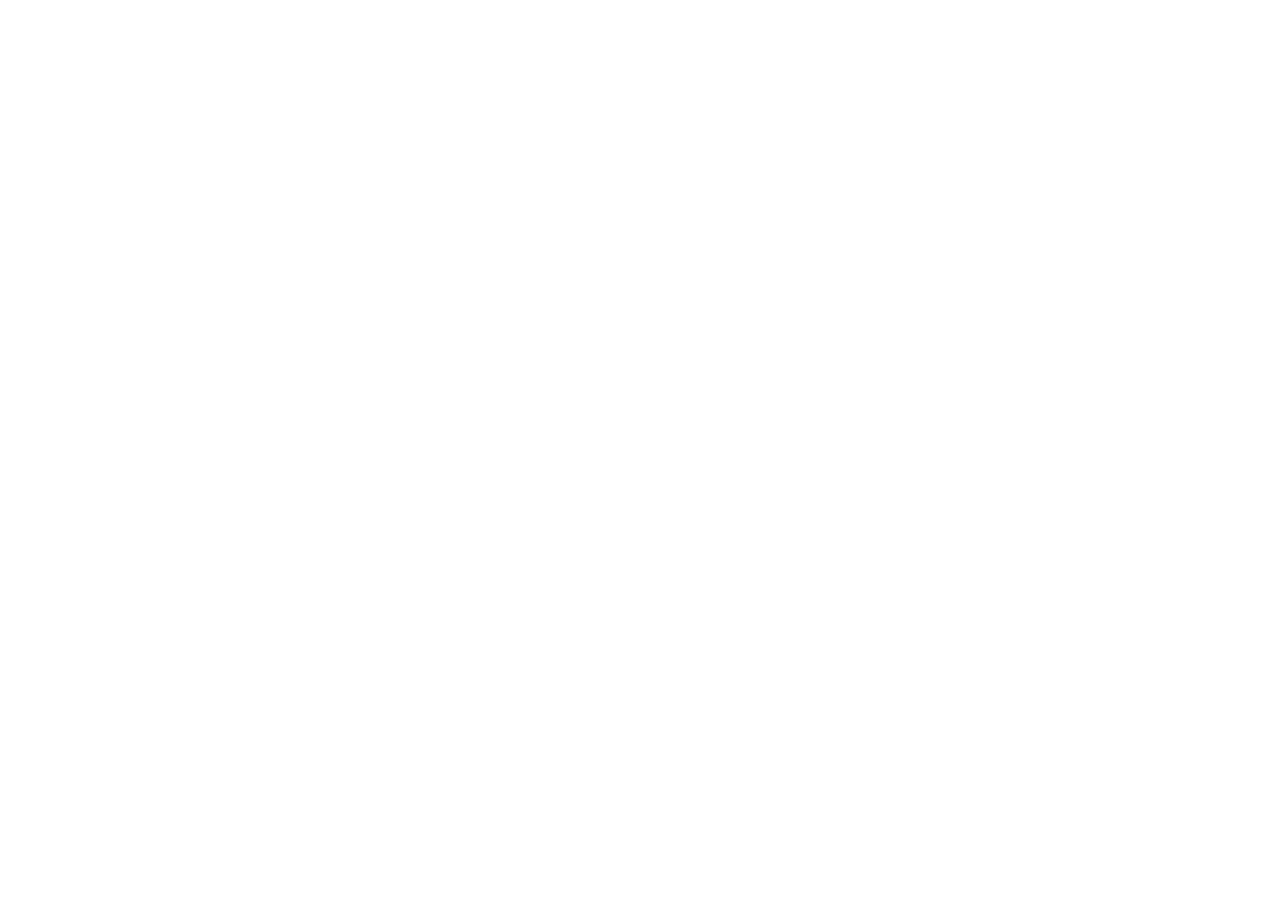
==== index.html @ 52c77c59 "Resume Update" ====
<!doctype html>
<html lang="en">
<head>
    <meta charset="UTF-8">
    <meta name="viewport"
          content="width=device-width, user-scalable=no, initial-scale=1.0, maximum-scale=1.0, minimum-scale=1.0">
    <meta http-equiv="X-UA-Compatible" content="ie=edge">
    <link rel="stylesheet" href="main.css">
    <title>Resume</title>
</head>
<body>

</body>
</html>
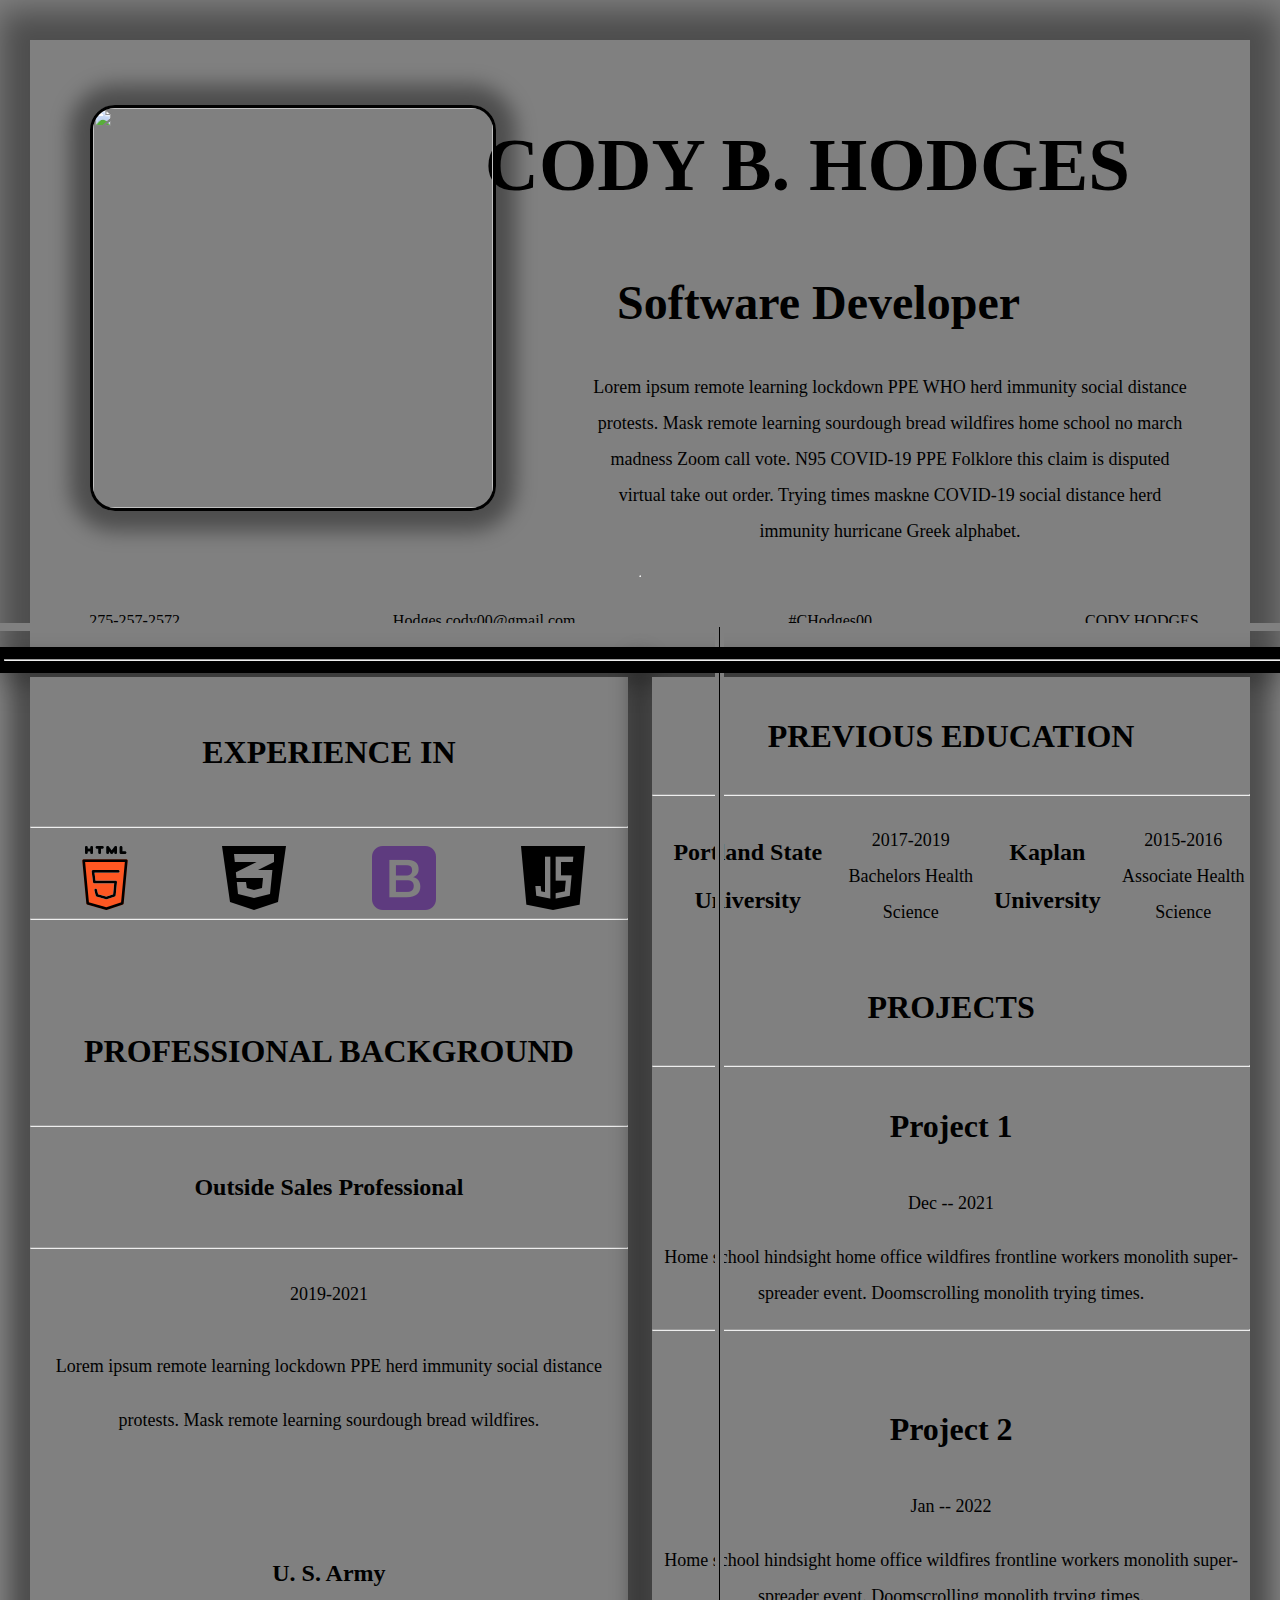
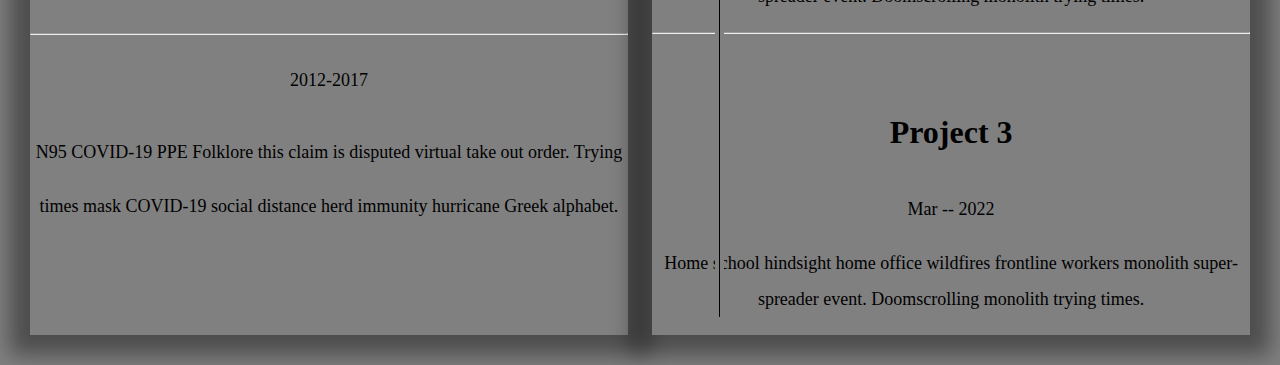
==== commit 3f6483cc: "Resume" ====
--- a/index.html
+++ b/index.html
@@ -5,10 +5,106 @@
     <meta name="viewport"
           content="width=device-width, user-scalable=no, initial-scale=1.0, maximum-scale=1.0, minimum-scale=1.0">
     <meta http-equiv="X-UA-Compatible" content="ie=edge">
+    <script src="https://kit.fontawesome.com/540684f263.js" crossorigin="anonymous"></script>
     <link rel="stylesheet" href="main.css">
     <title>Resume</title>
 </head>
 <body>
+<div class="whole">
+    <div class="top">
+        <div class="logo">
+            <img id="picture" src="https://ca.slack-edge.com/T029BRGN0-U02MX7BDY8L-737c5d5409f0-512">
+        </div>
+        <h1>CODY B. HODGES</h1>
+        <h2>Software Developer</h2>
+        <p> Lorem ipsum remote learning lockdown PPE WHO herd immunity social distance protests.
+            Mask remote learning sourdough bread wildfires home school no march madness Zoom call vote.
+            N95 COVID-19 PPE Folklore this claim is disputed virtual take out order.
+            Trying times maskne COVID-19 social distance herd immunity hurricane Greek alphabet.</p>
+        <hr>
+        <div class="contact">
+            <a href="#"><i class="fas fa-phone-alt"></i> &nbsp; 275-257-2572</a>
+            <br>
+            <a href="#"><i class="fas fa-envelope"></i> &nbsp; Hodges.cody00@gmail.com</a>
+            <br>
+            <a href="#"><i class="fas fa-code-branch"></i> &nbsp; #CHodges00</a>
+            <br>
+            <a href="#"><i class="fab fa-linkedin"></i> &nbsp; CODY HODGES</a>
+        </div>
+    </div>
+    <div class="bottom-left">
+        <div class="experience">
+            <h2>EXPERIENCE IN</h2>
+            <hr>
+            <div class="imgs">
+                <img src="assets/html-5%20copy.png">
+                <img src="assets/css%20copy.png">
+                <img src="assets/bootstrap%20copy.png">
+                <img src="assets/java-script%20copy.png">
+            </div>
+        </div>
+        <div class="professional">
+            <hr>
+            <br>
+            <h2>PROFESSIONAL BACKGROUND</h2>
+            <hr>
+            <h3>Outside Sales Professional</h3>
+            <div id="1">
+            <hr>
+            </div>
+            <p>2019-2021</p>
+            <p>Lorem ipsum remote learning lockdown PPE herd immunity social distance protests.
+                Mask remote learning sourdough bread wildfires.
+            </p>
+            <br>
+            <h3>U. S. Army</h3>
+            <hr>
+            <p>2012-2017</p>
+            <p>N95 COVID-19 PPE Folklore this claim is disputed virtual take out order.
+                Trying times mask COVID-19 social distance herd immunity hurricane Greek alphabet.
+            </p>
+        </div>
+    </div>
+    <div class="bottom-right">
+        <div class="education">
+            <h2>PREVIOUS EDUCATION</h2>
+            <hr>
+            <div class="schools">
+                <h3>Portland State University</h3>
+                <p>2017-2019<br>Bachelors Health Science</p>
+                <br>
+                <h3>Kaplan University</h3>
+                <p>2015-2016<br>Associate Health Science</p>
+            </div>
+        </div>
+        <div class="projects">
+            <h2>PROJECTS</h2>
+            <hr>
+            <h2><a href="#">Project 1</a></h2>
+            <p>Dec -- 2021</p>
+            <p> Home school hindsight home office wildfires frontline workers monolith super-spreader event.
+                Doomscrolling monolith trying times.
+            </p>
+            <hr>
+            <br>
+            <h2><a href="#">Project 2</a></h2>
+            <p>Jan -- 2022</p>
+            <p> Home school hindsight home office wildfires frontline workers monolith super-spreader event.
+                Doomscrolling monolith trying times.
+            </p>
+            <hr>
+            <br>
+            <h2><a href="#">Project 3</a></h2>
+            <p>Mar -- 2022</p>
+            <p> Home school hindsight home office wildfires frontline workers monolith super-spreader event.
+                Doomscrolling monolith trying times.
+            </p>
+        </div>
+    </div>
+</div>
 
+<span id="one"><hr></span>
+<span id="two"><hr></span>
+<span id="three"><hr></span>
 </body>
-</html>+</html>
--- a/main.css
+++ b/main.css
@@ -0,0 +1,186 @@
+body {
+    margin: 40px 30px;
+    background-color: grey;
+}
+
+p {
+    font-size: large;
+}
+a {
+    text-decoration: none;
+    color: black;
+}
+
+
+.whole {
+    background-color: grey;
+    box-shadow: 0px 0px 30px 30px rgba(0, 0, 0, 0.4);
+}
+
+
+
+
+
+.logo img {
+    position: absolute;
+    width: 400px;
+    height: 400px;
+    left: 90px;
+    top: 105px;
+    box-shadow: 0px 0px 20px 20px rgba(0, 0, 0, 0.4);
+    border: 3px solid black;
+    border-radius: 25px;
+}
+
+
+
+
+
+.top {
+    display: flex;
+    flex-direction: column;
+    text-align: center;
+    line-height: 2;
+}
+
+.top h1, p, h2 {
+    align-self: flex-end;
+}
+
+.top p {
+    margin-right: 60px;
+    margin-left: 560px;
+}
+
+.top h1 {
+    font-size: 75px;
+    margin-right: 120px;
+    margin-bottom: 15px;
+    padding: 0;
+}
+
+
+.top h2 {
+    padding: 0;
+    margin-top: 0;
+    margin-bottom: 0;
+    margin-right: 230px;
+    font-size: xxx-large;
+}
+
+.contact {
+    display: flex;
+    flex-direction: row;
+    justify-content: space-around;
+    align-items: center;
+    padding-top: 20px;
+    padding-bottom: 10px;
+}
+
+
+
+
+
+
+
+
+.bottom-left {
+    line-height: 3;
+    background-color: grey;
+    margin-bottom: 30px;
+    margin-top: 30px;
+    padding-bottom: 84px;
+    width: 49%;
+    display: flex;
+    float: left;
+    flex-direction: column;
+    flex-wrap: wrap;
+    box-shadow: 0px 0px 20px 20px rgba(0, 0, 0, 0.4);
+    text-align: center;
+}
+
+.experience h2 {
+    font-size: xx-large;
+}
+.imgs  {
+    display: flex;
+    justify-content: space-around;
+    padding-top: 10px;
+}
+.professional {
+    text-align: center;
+}
+.professional h2 {
+    font-size: xx-large;
+}
+.professional h3 {
+    font-size: x-large;
+}
+.professional p {
+    padding-left: 5px;
+    padding-right: 5px;
+}
+
+
+
+
+
+
+.bottom-right {
+    line-height: 2;
+    background-color: grey;
+    margin-bottom: 30px;
+    margin-top: 30px;
+    float: right;
+    width: 49%;
+    display: flex;
+    flex-direction: column;
+    text-align: center;
+    box-shadow: 0px 0px 20px 20px rgba(0, 0, 0, 0.4);
+}
+.bottom-right h2 {
+    font-size: xx-large;
+}
+.bottom-right h3 {
+    font-size: x-large;
+}
+.schools {
+    display: flex;
+    flex-direction: row;
+}
+
+
+/*.top hr {*/
+/*    width: 1px;*/
+/*    height: 200px;*/
+/*    border: 1px solid ;*/
+/*    background-color: black;*/
+/*    !*border-radius: 45%;*!*/
+/*}*/
+
+#one hr {
+    position: absolute;
+    left: 0px;
+    top: 615px;
+    width: 1500px;
+    border: 4px solid;
+    background-color: black;
+}
+
+#two hr {
+    position: absolute;
+    width: 1px;
+    left: 715px;
+    height: 1290px;
+    top: 615px;
+    border: 4px solid;
+    background-color: black;
+}
+
+#three {
+    position: absolute;
+    width: 1500px;
+    left: 0px;
+    border: 4px solid;
+    background-color: black;
+}
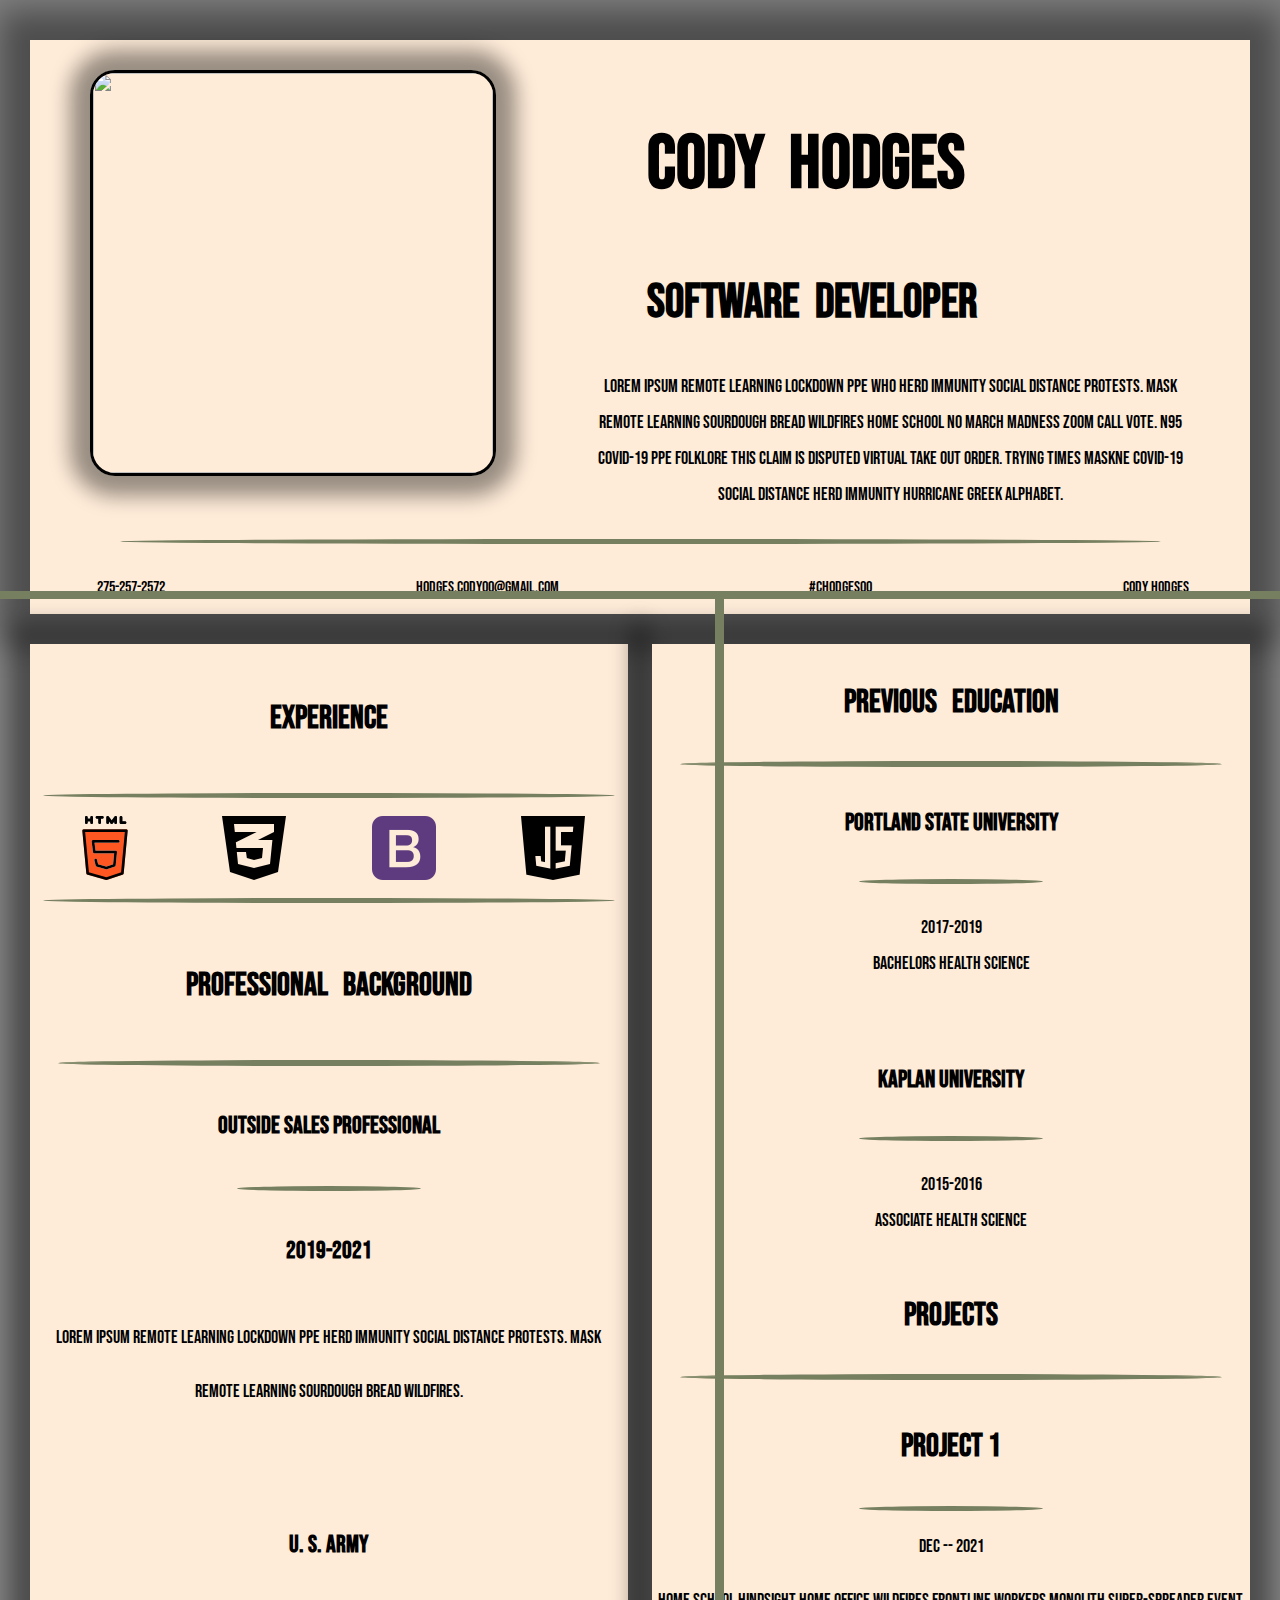
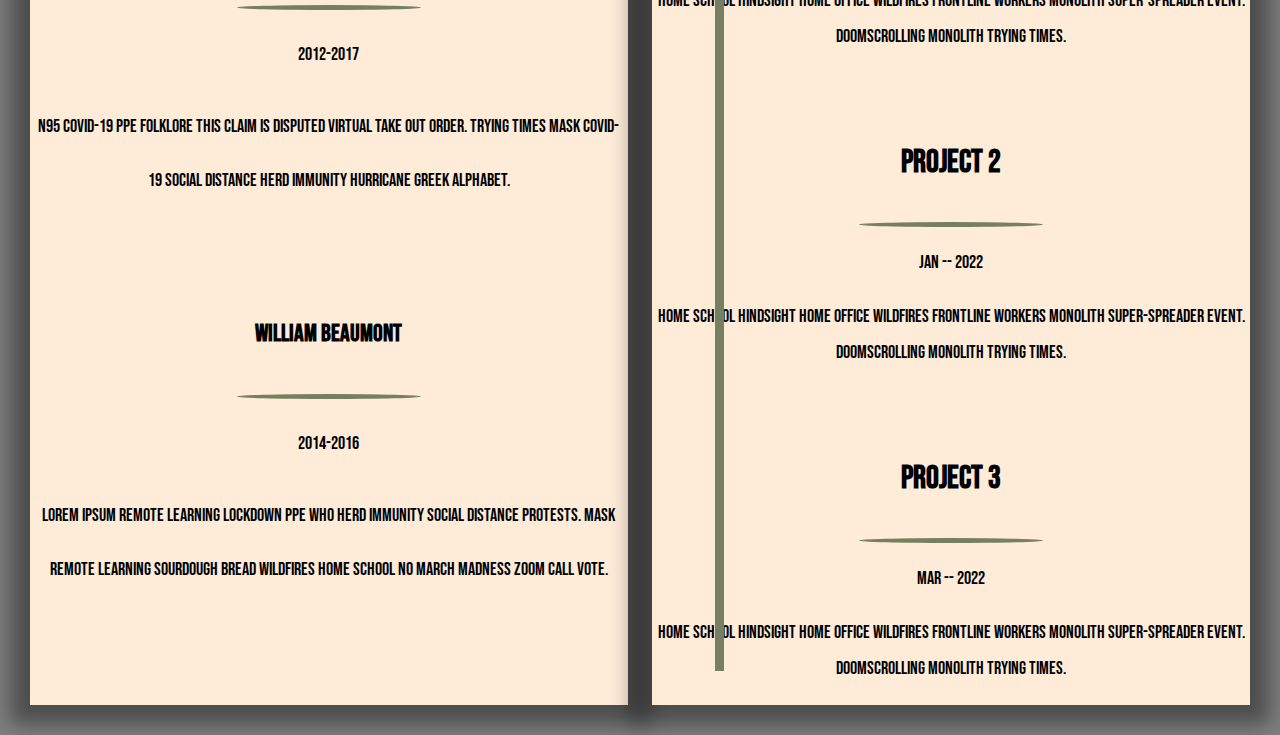
==== commit 03afde82: "Resume" ====
--- a/index.html
+++ b/index.html
@@ -6,6 +6,9 @@
           content="width=device-width, user-scalable=no, initial-scale=1.0, maximum-scale=1.0, minimum-scale=1.0">
     <meta http-equiv="X-UA-Compatible" content="ie=edge">
     <script src="https://kit.fontawesome.com/540684f263.js" crossorigin="anonymous"></script>
+    <style>
+        @import url('https://fonts.googleapis.com/css2?family=Bebas+Neue&display=swap');
+    </style>
     <link rel="stylesheet" href="main.css">
     <title>Resume</title>
 </head>
@@ -15,8 +18,8 @@
         <div class="logo">
             <img id="picture" src="https://ca.slack-edge.com/T029BRGN0-U02MX7BDY8L-737c5d5409f0-512">
         </div>
-        <h1>CODY B. HODGES</h1>
-        <h2>Software Developer</h2>
+        <h1>CODY &nbsp;HODGES</h1>
+        <h2>Software &nbsp;Developer</h2>
         <p> Lorem ipsum remote learning lockdown PPE WHO herd immunity social distance protests.
             Mask remote learning sourdough bread wildfires home school no march madness Zoom call vote.
             N95 COVID-19 PPE Folklore this claim is disputed virtual take out order.
@@ -34,7 +37,7 @@
     </div>
     <div class="bottom-left">
         <div class="experience">
-            <h2>EXPERIENCE IN</h2>
+            <h2>EXPERIENCE</h2>
             <hr>
             <div class="imgs">
                 <img src="assets/html-5%20copy.png">
@@ -42,17 +45,18 @@
                 <img src="assets/bootstrap%20copy.png">
                 <img src="assets/java-script%20copy.png">
             </div>
+            <hr>
         </div>
         <div class="professional">
+            <div id="left-line">
+            <h2>PROFESSIONAL &nbsp; BACKGROUND</h2>
             <hr>
-            <br>
-            <h2>PROFESSIONAL BACKGROUND</h2>
-            <hr>
+            </div>
             <h3>Outside Sales Professional</h3>
             <div id="1">
             <hr>
             </div>
-            <p>2019-2021</p>
+            <h3>2019-2021</h3>
             <p>Lorem ipsum remote learning lockdown PPE herd immunity social distance protests.
                 Mask remote learning sourdough bread wildfires.
             </p>
@@ -63,38 +67,49 @@
             <p>N95 COVID-19 PPE Folklore this claim is disputed virtual take out order.
                 Trying times mask COVID-19 social distance herd immunity hurricane Greek alphabet.
             </p>
+            <br>
+            <h3>William Beaumont</h3>
+            <hr>
+            <p>2014-2016</p>
+            <p>Lorem ipsum remote learning lockdown PPE WHO herd immunity social distance protests.
+                Mask remote learning sourdough bread wildfires home school no march madness Zoom call vote.</p>
         </div>
     </div>
     <div class="bottom-right">
         <div class="education">
-            <h2>PREVIOUS EDUCATION</h2>
+            <h2>PREVIOUS &nbsp; EDUCATION</h2>
             <hr>
             <div class="schools">
                 <h3>Portland State University</h3>
+                <hr>
                 <p>2017-2019<br>Bachelors Health Science</p>
                 <br>
                 <h3>Kaplan University</h3>
+                <hr>
                 <p>2015-2016<br>Associate Health Science</p>
             </div>
+            <h2>PROJECTS</h2>
+            <hr>
         </div>
         <div class="projects">
-            <h2>PROJECTS</h2>
+            <h2><a href="#">Project 1</a></h2>
             <hr>
-            <h2><a href="#">Project 1</a></h2>
             <p>Dec -- 2021</p>
             <p> Home school hindsight home office wildfires frontline workers monolith super-spreader event.
                 Doomscrolling monolith trying times.
             </p>
-            <hr>
+
             <br>
             <h2><a href="#">Project 2</a></h2>
+            <hr>
             <p>Jan -- 2022</p>
             <p> Home school hindsight home office wildfires frontline workers monolith super-spreader event.
                 Doomscrolling monolith trying times.
             </p>
-            <hr>
+
             <br>
             <h2><a href="#">Project 3</a></h2>
+            <hr>
             <p>Mar -- 2022</p>
             <p> Home school hindsight home office wildfires frontline workers monolith super-spreader event.
                 Doomscrolling monolith trying times.
@@ -102,9 +117,7 @@
         </div>
     </div>
 </div>
-
 <span id="one"><hr></span>
 <span id="two"><hr></span>
-<span id="three"><hr></span>
 </body>
 </html>
--- a/main.css
+++ b/main.css
@@ -13,9 +13,44 @@
 
 
 .whole {
-    background-color: grey;
-    box-shadow: 0px 0px 30px 30px rgba(0, 0, 0, 0.4);
-}
+    background-color: #FEEBD8;
+    box-shadow: 0 0 30px 30px rgba(0, 0, 0, 0.4);
+    font-family: 'Bebas Neue', cursive;
+}
+
+
+
+
+.top hr {
+    border: 2px solid #768060;
+    width: 85%;
+    height: 1px;
+    border-radius: 50%;
+    background-color: #768060;
+}
+.experience hr {
+    border: 2px solid #768060;
+    width: 95%;
+    height: 1px;
+    border-radius: 50%;
+    background-color: #768060;
+}
+#left-line hr, .education hr {
+    border: 2px solid #768060;
+    width: 90%;
+    height: 2px;
+    border-radius: 50%;
+    background-color: #768060;
+}
+.professional hr, .projects hr, .schools hr {
+    border: 2px solid #768060;
+    width: 30%;
+    height: 1px;
+    border-radius: 50%;
+    background-color: #768060;
+}
+
+
 
 
 
@@ -26,8 +61,8 @@
     width: 400px;
     height: 400px;
     left: 90px;
-    top: 105px;
-    box-shadow: 0px 0px 20px 20px rgba(0, 0, 0, 0.4);
+    top: 70px;
+    box-shadow: 0 0 20px 20px rgba(0, 0, 0, 0.4);
     border: 3px solid black;
     border-radius: 25px;
 }
@@ -54,7 +89,7 @@
 
 .top h1 {
     font-size: 75px;
-    margin-right: 120px;
+    margin-right: 285px;
     margin-bottom: 15px;
     padding: 0;
 }
@@ -64,7 +99,7 @@
     padding: 0;
     margin-top: 0;
     margin-bottom: 0;
-    margin-right: 230px;
+    margin-right: 273px;
     font-size: xxx-large;
 }
 
@@ -81,15 +116,12 @@
 
 
 
-
-
-
 .bottom-left {
     line-height: 3;
-    background-color: grey;
+    background-color: #FEEBD8;
     margin-bottom: 30px;
     margin-top: 30px;
-    padding-bottom: 84px;
+    padding-bottom: 90px;
     width: 49%;
     display: flex;
     float: left;
@@ -106,6 +138,7 @@
     display: flex;
     justify-content: space-around;
     padding-top: 10px;
+    padding-bottom: 10px;
 }
 .professional {
     text-align: center;
@@ -119,6 +152,7 @@
 .professional p {
     padding-left: 5px;
     padding-right: 5px;
+
 }
 
 
@@ -128,7 +162,7 @@
 
 .bottom-right {
     line-height: 2;
-    background-color: grey;
+    background-color: #FEEBD8;
     margin-bottom: 30px;
     margin-top: 30px;
     float: right;
@@ -146,41 +180,36 @@
 }
 .schools {
     display: flex;
-    flex-direction: row;
-}
-
-
-/*.top hr {*/
-/*    width: 1px;*/
-/*    height: 200px;*/
-/*    border: 1px solid ;*/
-/*    background-color: black;*/
-/*    !*border-radius: 45%;*!*/
-/*}*/
+    flex-direction: column;
+}
+.schools p {
+    display: flex;
+    width: 100%;
+    justify-content: center;
+}
+.projects p {
+    padding-left: 5px;
+    padding-right: 5px;
+}
+
+
+
 
 #one hr {
     position: absolute;
     left: 0px;
-    top: 615px;
-    width: 1500px;
-    border: 4px solid;
-    background-color: black;
+    top: 583px;
+    width: 1440px;
+    border: 4px solid #768060;
+    background-color: #768060;
 }
 
 #two hr {
     position: absolute;
     width: 1px;
     left: 715px;
-    height: 1290px;
-    top: 615px;
-    border: 4px solid;
-    background-color: black;
-}
-
-#three {
-    position: absolute;
-    width: 1500px;
-    left: 0px;
-    border: 4px solid;
-    background-color: black;
-}
+    height: 1670px;
+    top: 585px;
+    border: 4px solid #768060;
+    background-color: #768060;
+}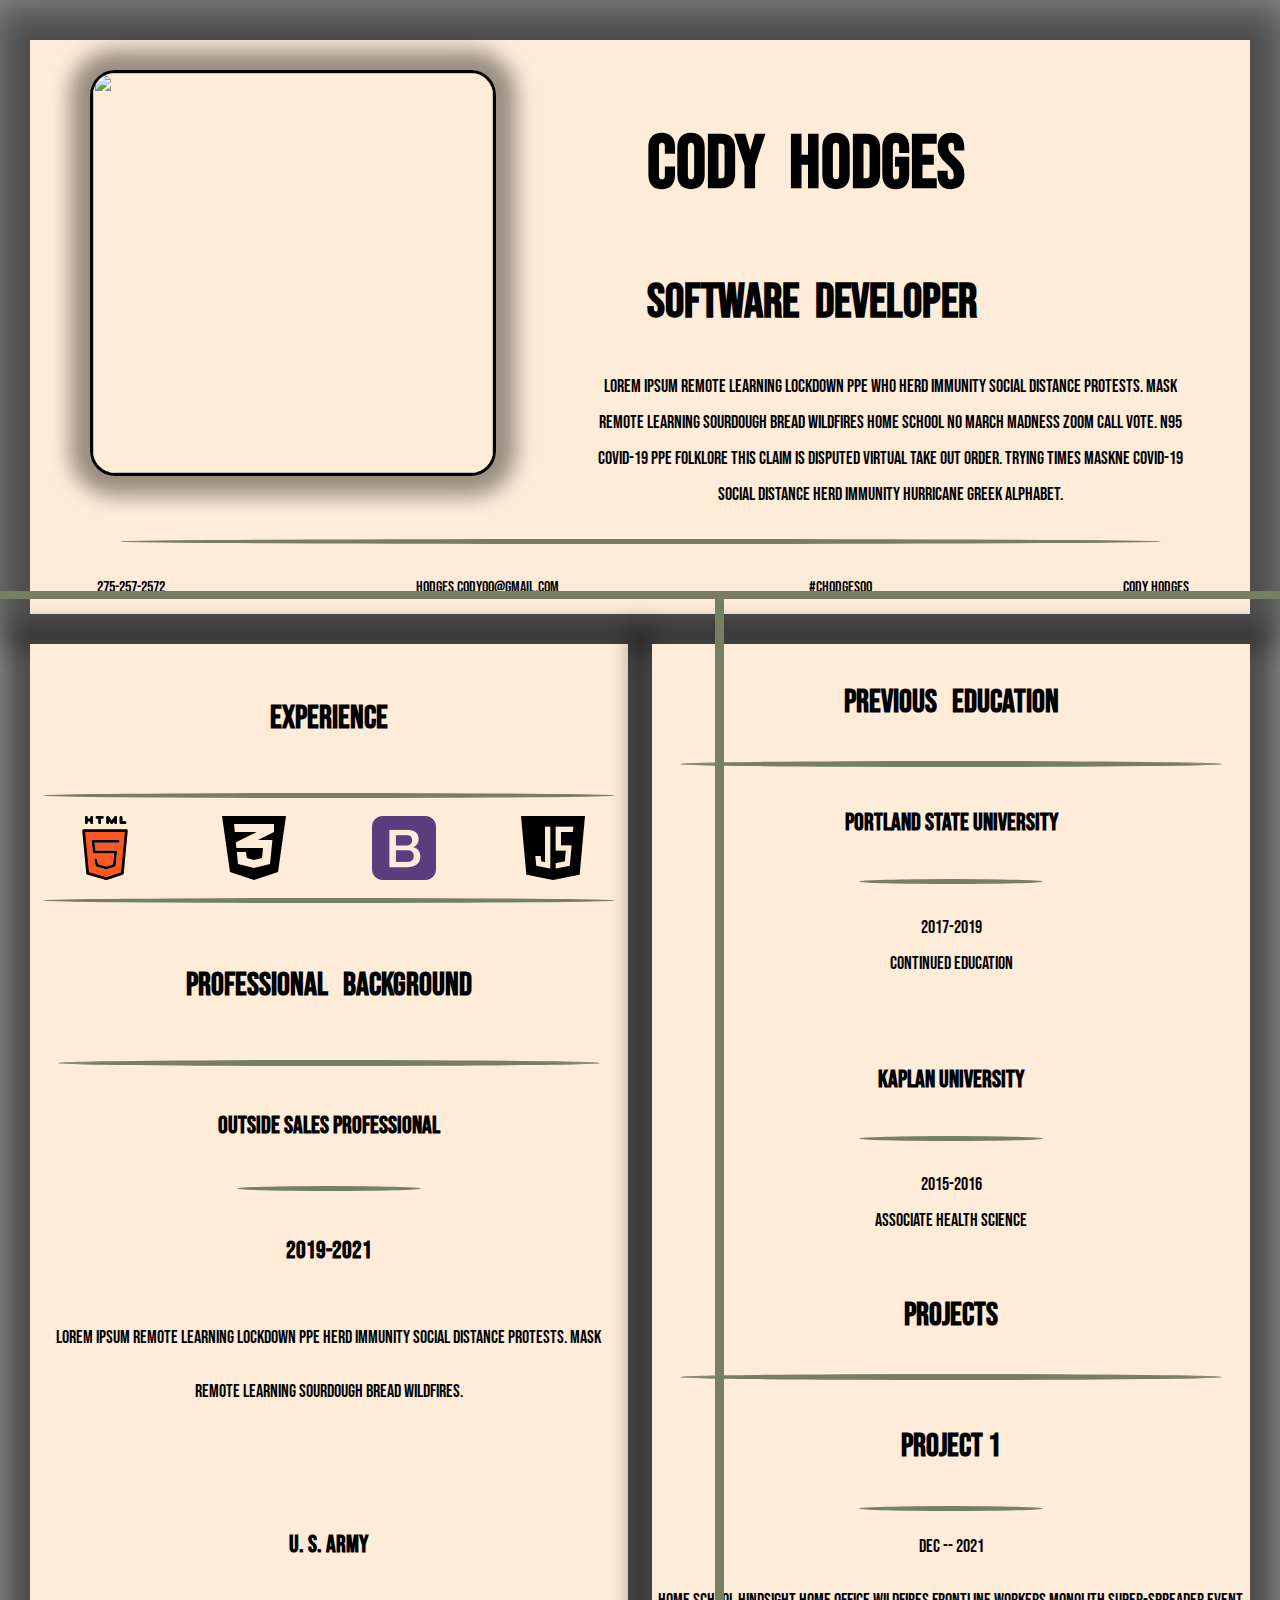
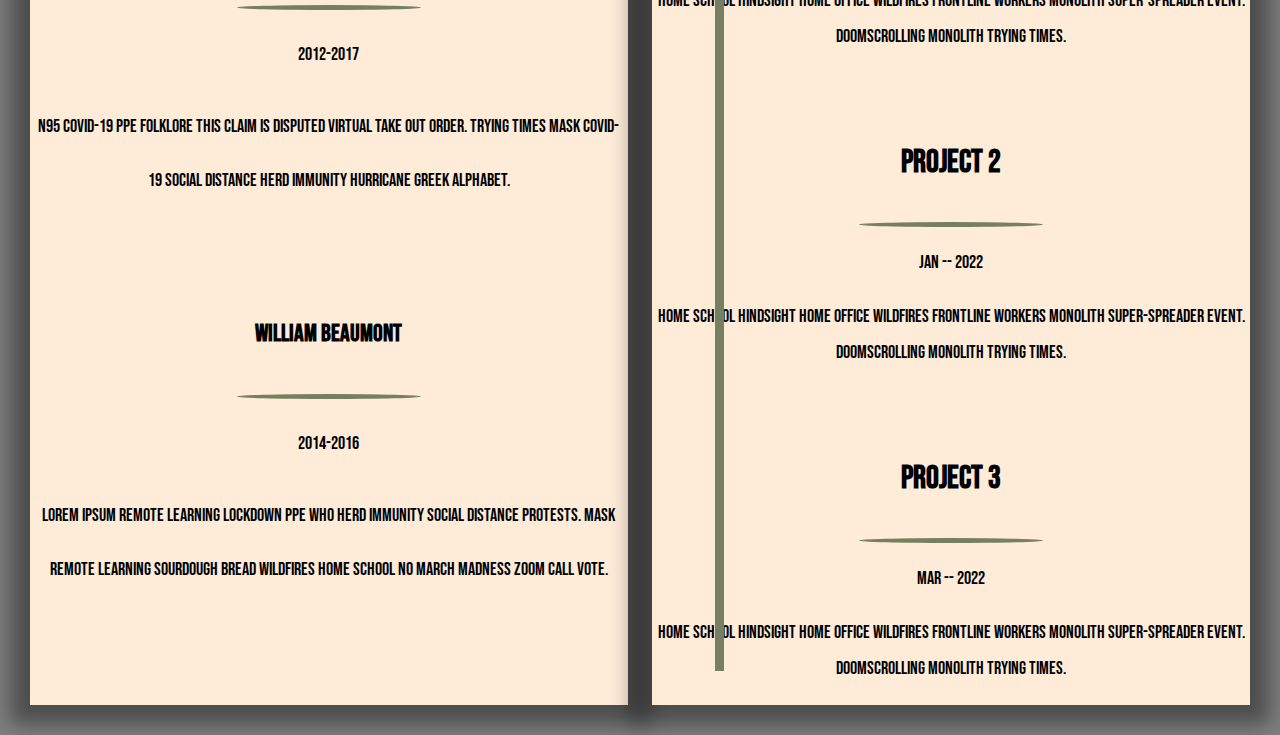
==== commit 39493067: "Resume" ====
--- a/index.html
+++ b/index.html
@@ -1,4 +1,4 @@
-<!doctype html>
+<!DOCTYPE html>
 <html lang="en">
 <head>
     <meta charset="UTF-8">
@@ -82,7 +82,7 @@
             <div class="schools">
                 <h3>Portland State University</h3>
                 <hr>
-                <p>2017-2019<br>Bachelors Health Science</p>
+                <p>2017-2019<br>Continued Education</p>
                 <br>
                 <h3>Kaplan University</h3>
                 <hr>
